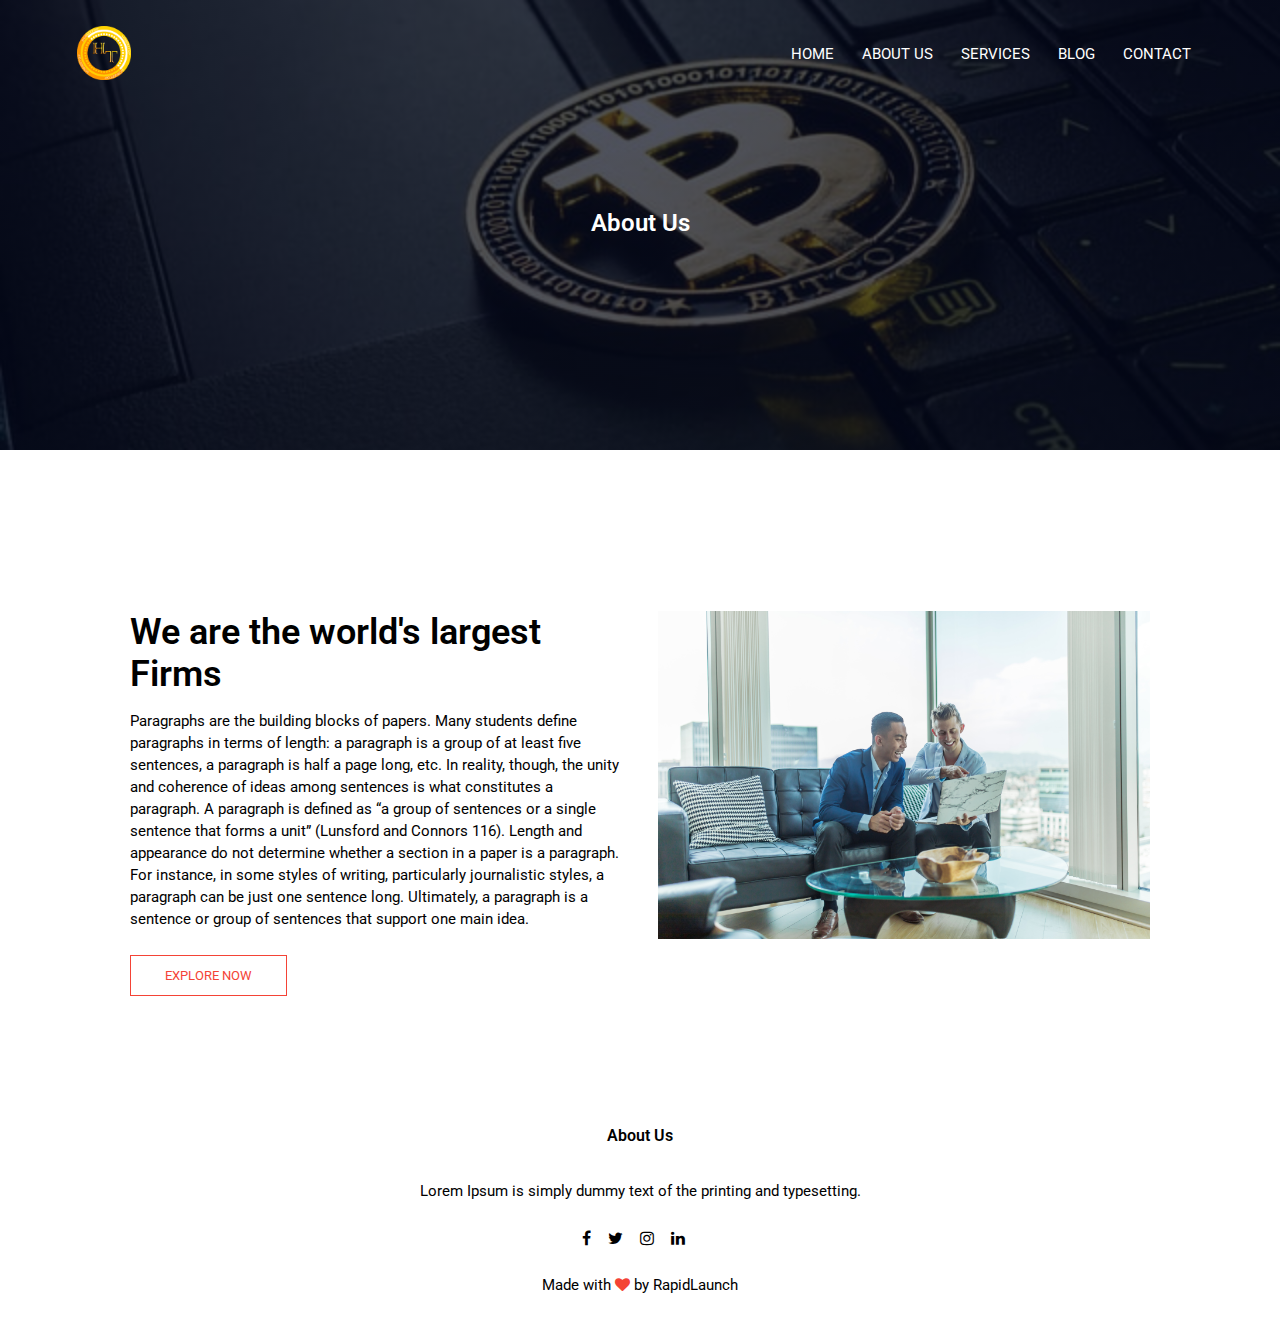
==== about.html @ 8cc2ea3a "Fourth Commit" ====
<!DOCTYPE html>
<html lang="en">
<head>
    <meta charset="UTF-8">
    <meta http-equiv="X-UA-Compatible" content="IE=edge">
    <meta name="viewport" content="width=device-width, initial-scale=1.0">
    <title>CryptoMLM</title>
    <link rel="stylesheet" href="style.css">
    <link rel="preconnect" href="https://fonts.gstatic.com">
    <link href="https://fonts.googleapis.com/css2?family=Roboto:wght@100;300;400;500;700;900&display=swap" rel="stylesheet">
    <link href="https://maxcdn.bootstrapcdn.com/font-awesome/4.2.0/css/font-awesome.min.css" rel="stylesheet">
</head>
<body>
    <section class="sub-header">
        <nav>
            <a href="index.html"><img src="images/logo.png" width= "50" height="50" alt=""></a>
            <div class="nav-links" id="nav-links">
                <i class="fa fa-times" onclick="hideMenu()"></i>
                <ul>
                    <li><a href="index.html">HOME</a></li>
                    <li><a href="about.html">ABOUT US</a></li>
                    <li><a href="services.html">SERVICES</a></li>
                    <li><a href="blog.html">BLOG</a></li>
                    <li><a href="contact.html">CONTACT</a></li>
                </ul>
            </div>
            <i class="fa fa-bars" onclick="showMenu()"></i>
        </nav>
        <h1>About Us</h1>
    </section>

    <!----------------------------about us content------------------------------>
    <section class="about-us">
        <div class="row">
            <div class="about-col">
                <h1>We are the world's largest Firms</h1>
                <p>
                    Paragraphs are the building blocks of papers. Many students define paragraphs in terms of length: a paragraph is a group of at least five sentences, a paragraph is half a page long, etc. In reality, though, the unity and coherence of ideas among sentences is what constitutes a paragraph. A paragraph is defined as “a group of sentences or a single sentence that forms a unit” (Lunsford and Connors 116). Length and appearance do not determine whether a section in a paper is a paragraph. For instance, in some styles of writing, particularly journalistic styles, a paragraph can be just one sentence long. Ultimately, a paragraph is a sentence or group of sentences that support one main idea.
                </p>
                <a href="" class="hero-btn red-btn">EXPLORE NOW</a>
            </div>
            <div class="about-col">
                <img src="images/about.jpg">
            </div>
        </div>
    </section>
    
    <!-------------------------------Footer---------------->
    <section class="footer">
        <h4>About Us</h4>
        <p>Lorem Ipsum is simply dummy text of the printing and typesetting.</p>
        <div class="icons">
            <i class="fa fa-facebook"></i>
            <i class="fa fa-twitter"></i>
            <i class="fa fa-instagram"></i>
            <i class="fa fa-linkedin"></i>
        </div>
        <p>Made with <i class="fa fa-heart"></i> by RapidLaunch</p>
    </section>

    <!--------------------JavaScript for Toggle Menu----------------------------------------->
    <script>
        var navLinks = document.getElementById("nav-links");
        function showMenu() {
            navLinks.style.right = "0";
        }
        function hideMenu() {
            navLinks.style.right = "-200px";
        }
    </script>
</body>
</html>
---- style.css ----
* {
  margin: 0;
  padding: 0;
  font-family: "Roboto", sans-serif;
}
.header {
  min-height: 100vh;
  width: 100%;
  background-image: linear-gradient(rgba(4, 9, 30, 0.7), rgba(4, 9, 30, 0.7)),
    url(images/executium-9pCV2MB65y8-unsplash.jpg);
  background-position: center;
  background-size: cover;
  position: relative;
}
nav {
  display: flex;
  padding: 2% 6%;
  justify-content: space-between;
  align-items: center;
}
nav img {
  width: 54px;
  height: 54px;
}
.nav-links {
  flex: 1;
  text-align: right;
}
.nav-links ul li {
  list-style: none;
  display: inline-block;
  padding: 8px 12px;
  position: relative;
}
.nav-links ul li a {
  color: #ffff;
  text-decoration: none;
  font-size: 15px;
}
.nav-links ul li::after {
  content: "";
  width: 0;
  height: 2px;
  background: #f44336;
  display: block;
  margin: auto;
  transition: 0.5s;
}
.nav-links ul li:hover::after {
  width: 100%;
}
.text-box {
  width: 90%;
  color: #ffff;
  position: absolute;
  top: 50%;
  left: 50%;
  transform: translate(-50%, -50%);
  text-align: center;
}
.text-box h1 {
  font-size: 62px;
}
.text-box p {
  margin: 10px 0 40px;
  font-size: 18px;
}
.hero-btn {
  display: inline-block;
  text-decoration: none;
  color: #ffff;
  border: 1px solid #ffff;
  padding: 12px 34px;
  font-size: 13px;
  background: transparent;
  cursor: pointer;
  position: relative;
}
.hero-btn:hover {
  border: 1px solid #f44336;
  background: #f44336;
  transition: 1s;
}
nav .fa {
  display: none;
}
@media (max-width: 700px) {
  .text-box h1 {
    font-size: 32px;
  }
  .text-box p {
    margin: 10px 0 40px;
    font-size: 16px;
  }
  .nav-links ul li {
    display: block;
  }
  .nav-links {
    position: fixed;
    background: #f44336;
    height: 100vh;
    width: 200px;
    top: 0;
    right: -200px;
    text-align: left;
    z-index: 2;
    transition: 1s;
  }
  nav .fa {
    display: block;
    color: #ffff;
    margin: 10px;
    font-size: 22px;
    cursor: pointer;
    padding: auto;
  }
  .nav-links ul {
    padding: 30px;
  }
}

/* -------- Content ------*/
.services {
  width: 80%;
  margin: auto;
  text-align: center;
  padding-top: 100px;
  padding-bottom: 100px;
}
h1 {
  font-size: 36px;
  font-weight: 600;
}
p {
  color: #000000;
  font-size: 15px;
  font-weight: 400;
  line-height: 22px;
  padding: 10px;
}
.row {
  margin-top: 5%;
  display: flex;
  justify-content: space-between;
}

.column {
  flex-basis: 31%;
  background: #fce1e1;
  border-radius: 10px;
  margin-bottom: 5%;
  padding: 20px 10px;
  box-sizing: border-box;
}
h3 {
  text-align: center;
  font-weight: 600;
  margin: 10px 0;
}
.column:hover {
  box-shadow: 0 0 12px 0px rgba(0, 0, 0, 0.2);
}

@media (max-width: 700px) {
  .row {
    flex-direction: column;
  }
}

/*---------------------newClass-----------*/

.newClass {
  width: 80%;
  margin: auto;
  text-align: center;
  padding-top: 50px;
}
.newClass-col {
  flex-basis: 32%;
  border-radius: 20px;
  margin-bottom: 30px;
  position: relative;
  overflow: hidden;
  height: 90%;
}
.newClass-col img {
  width: 100%;
  display: block;
}
.layer {
  background: transparent;
  height: 100%;
  width: 100%;
  position: absolute;
  top: 0;
  left: 0;
  transition: 0.5s;
}
.layer:hover {
  background: rgba(226, 0, 0, 0.7);
}
.layer h3 {
  width: 100%;
  font-weight: 500;
  color: #ffff;
  font-size: 26px;
  bottom: 0;
  left: 50%;
  transform: translateX(-50%);
  position: absolute;
  opacity: 0;
  transition: 0.5s;
}
.layer:hover h3 {
  bottom: 49%;
  opacity: 1;
}

/*---------------facilities---------------*/

.facilities {
  width: 80%;
  margin: auto;
  text-align: center;
  padding-top: 100;
}
.facilities-col {
  flex-basis: 31%;
  border-radius: 10px;
  margin-bottom: 5%;
  text-align: left;
}
.facilities-col img {
  width: 100%;
  border-radius: 10px;
}
.facilities-col p {
  padding: 0;
  text-align: center;
}
.facilities-col h3 {
  margin-top: 16px;
  margin-bottom: 15px;
  text-align: center;
}

/*------------------Tesimonial------------*/

.testimonials {
  width: 80%;
  margin: auto;
  padding-top: 100px;
  text-align: center;
}
.testimonials-col {
  flex-basis: 44%;
  border-radius: 10px;
  margin-bottom: 5%;
  text-align: left;
  background: #fff3f3;
  padding: 25px;
  cursor: pointer;
  display: flex;
}
.testimonials-col img {
  height: 50px;
  width: 50px;
  margin-left: 5px;
  margin-right: 30px;
  border-radius: 50%;
}
.testimonials-col p {
  padding: 0;
}
.testimonials-col h3 {
  margin-top: 15px;
  text-align: left;
}
.testimonials-col .fa {
  color: #f44336;
}
@media (max-width: 700px) {
  .testimonials-col img {
    margin-left: 0px;
    margin-right: 15px;
  }
}

/*----------cta------*/
.cta {
  margin: 100px auto;
  width: 80%;
  background-image: linear-gradient(rgba(0, 0, 0, 0.7), rgba(0, 0, 0, 0.7)),
    url(images/banner.jpg);
  background-position: center;
  background-size: cover;
  border-radius: 10px;
  text-align: center;
  padding: 100px 0;
}
.cta h1 {
  color: #ffff;
  margin-bottom: 40px;
  padding: 0;
}
@media (max-width: 700px) {
  .cta h1 {
    font-size: 24px;
  }
}

/*------------Footer-----------------*/
.footer {
  width: 100%;
  text-align: center;
  padding: 30px 0;
}
.footer h4 {
  margin-bottom: 25px;
  margin-top: 20px;
  font-weight: 600;
}
.icons .fa {
  /*color: #f44336;8*/
  margin: 0 13px 0 0;
  cursor: pointer;
  padding: 18px 0;
}
.fa-heart {
  color: #f44336;
}

/*--------------About Us Page --------------------*/
.sub-header {
  height: 50vh;
  width: 100%;
  background-image: linear-gradient(rgba(4, 9, 30, 0.7), rgba(4, 9, 30, 0.7)),
    url(images/banner.jpg);
  background-position: center;
  background-size: cover;
  text-align: center;
  color: #ffff;
}
.sub-header h1 {
  margin-top: 100px;
}
.about-us {
  width: 80%;
  margin: auto;
  padding-top: 80px;
  padding-bottom: 50px;
}
.about-col {
  flex-basis: 48%;
  padding: 30px 2px;
}
.about-col img {
  width: 100%;
}
.about-col h1 {
  padding-top: 0;
}
.about-col p {
  padding: 15px 0 25px;
}
.red-btn {
  border: 1px solid #f44336;
  background: transparent;
  color: #f44336;
}
.red-btn:hover {
  color: #ffffff;
}

/*----------blog-content---------------*/

.blog-content {
  width: 80%;
  margin: auto;
  padding: 60px 0;
}
.blog-left {
  flex-basis: 65%;
}
.blog-left img {
  width: 100%;
}
.blog-left h2 {
  color: #222;
  font-weight: 600;
  margin: 30px 0;
}
.blog-left p {
  color: #999;
  padding: 0;
}
.blog-right {
  flex-basis: 32%;
}
.blog-right h3 {
  background: #f44336;
  color: #ffffff;
  padding: 7px 0;
  font-size: 16px;
  margin-bottom: 20px;
}
.blog-right div {
  display: flex;
  align-items: center;
  justify-content: space-between;
  color: #555;
  padding: 8px;
  box-sizing: border-box;
}

.comment-box {
  border: 1px solid #ccc;
  margin: 50px 0;
  padding: 10px 20px;
}

.comment-box h3 {
  text-align: left;
}

.comment-form input,
.comment-form textarea {
  width: 100%;
  padding: 10px;
  margin: 15px 0;
  box-sizing: border-box;
  border: none;
  outline: none;
  background: #f0f0f0;
}
.comment-form button {
  margin: 10px 0;
}

@media (min-width: 700px) {
  .sub-header h1 {
    font-size: 24px;
  }
}
/*-----------------Contact Us----------------------*/

.location {
  width: 80%;
  margin: auto;
  padding: 80px 0;
}
.location iframe {
  width: 100%;
}
.contact-us {
  width: 80%;
  margin: auto;
}
.contact-col {
  flex-basis: 48%;
  margin-bottom: 30px;
}
.contact-col div {
  display: flex;
  align-items: center;
  margin-bottom: 40px;
}
.contact-col div .fa {
  font-size: 28px;
  color: #f44336;
  margin: 10px;
  margin-right: 30px;
}
.contact-col div p {
  padding: 0;
}
.contact-col div h5 {
  font-size: 18px;
  margin-bottom: 5px;
  color: #555;
  font-weight: 400;
}
.contact-col input,
.contact-col textarea {
  width: 100%;
  padding: 15px;
  margin-bottom: 17px;
  outline: none;
  border: 1px solid #ccc;
  box-sizing: border-box;
}
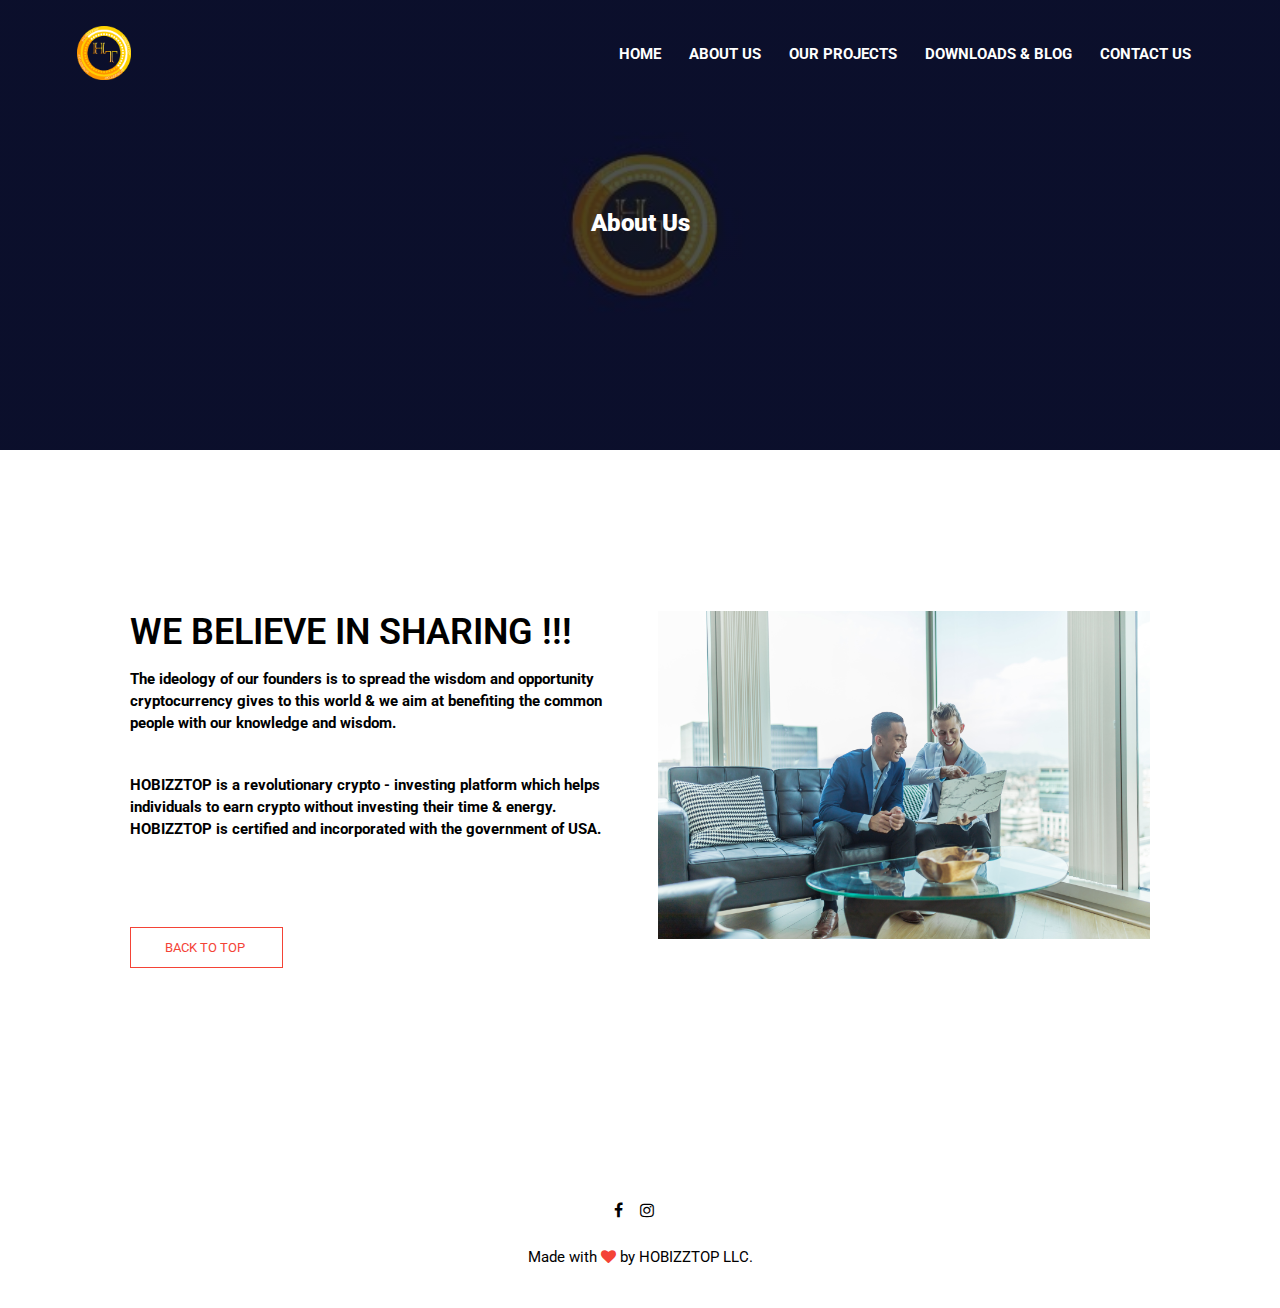
==== commit 0f3a024b: "After Dreamweaver Commit" ====
--- a/about.html
+++ b/about.html
@@ -4,7 +4,7 @@
     <meta charset="UTF-8">
     <meta http-equiv="X-UA-Compatible" content="IE=edge">
     <meta name="viewport" content="width=device-width, initial-scale=1.0">
-    <title>CryptoMLM</title>
+    <title>HOBIZZTOP LLC.</title>
     <link rel="stylesheet" href="style.css">
     <link rel="preconnect" href="https://fonts.gstatic.com">
     <link href="https://fonts.googleapis.com/css2?family=Roboto:wght@100;300;400;500;700;900&display=swap" rel="stylesheet">
@@ -17,27 +17,27 @@
             <div class="nav-links" id="nav-links">
                 <i class="fa fa-times" onclick="hideMenu()"></i>
                 <ul>
-                    <li><a href="index.html">HOME</a></li>
-                    <li><a href="about.html">ABOUT US</a></li>
-                    <li><a href="services.html">SERVICES</a></li>
-                    <li><a href="blog.html">BLOG</a></li>
-                    <li><a href="contact.html">CONTACT</a></li>
+                    <li><a href="index.html"><strong>HOME</strong></a></li>
+                    <li><a href="about.html"><strong>ABOUT US</strong></a></li>
+                    <li><a href="services.html"><strong>OUR PROJECTS</strong></a></li>
+                    <li><a href="blog.html"><strong>DOWNLOADS &amp; BLOG</strong></a></li>
+                    <li><a href="contact.html"><strong>CONTACT US</strong></a></li>
                 </ul>
             </div>
             <i class="fa fa-bars" onclick="showMenu()"></i>
         </nav>
-        <h1>About Us</h1>
+        <h1><strong>About Us</strong></h1>
     </section>
 
     <!----------------------------about us content------------------------------>
     <section class="about-us">
         <div class="row">
             <div class="about-col">
-                <h1>We are the world's largest Firms</h1>
-                <p>
-                    Paragraphs are the building blocks of papers. Many students define paragraphs in terms of length: a paragraph is a group of at least five sentences, a paragraph is half a page long, etc. In reality, though, the unity and coherence of ideas among sentences is what constitutes a paragraph. A paragraph is defined as “a group of sentences or a single sentence that forms a unit” (Lunsford and Connors 116). Length and appearance do not determine whether a section in a paper is a paragraph. For instance, in some styles of writing, particularly journalistic styles, a paragraph can be just one sentence long. Ultimately, a paragraph is a sentence or group of sentences that support one main idea.
-                </p>
-                <a href="" class="hero-btn red-btn">EXPLORE NOW</a>
+              <h1>WE BELIEVE IN SHARING !!!&nbsp;</h1>
+              <p><strong> The ideology of our founders is to spread the wisdom and opportunity cryptocurrency gives to this world &amp; we aim at benefiting the common people with our knowledge and wisdom.</strong></p>
+              <p><strong>HOBIZZTOP is a revolutionary crypto - investing platform which helps individuals to earn crypto without investing their time &amp; energy. HOBIZZTOP is certified and incorporated with the government of USA.&nbsp;</strong> &nbsp;</p>
+<p>&nbsp;</p>
+<a href="" class="hero-btn red-btn">BACK TO TOP&nbsp;</a>
             </div>
             <div class="about-col">
                 <img src="images/about.jpg">
@@ -47,15 +47,15 @@
     
     <!-------------------------------Footer---------------->
     <section class="footer">
-        <h4>About Us</h4>
-        <p>Lorem Ipsum is simply dummy text of the printing and typesetting.</p>
+        <h4>&nbsp;</h4>
+        <p>&nbsp;</p>
         <div class="icons">
             <i class="fa fa-facebook"></i>
-            <i class="fa fa-twitter"></i>
+           
             <i class="fa fa-instagram"></i>
-            <i class="fa fa-linkedin"></i>
+           
         </div>
-        <p>Made with <i class="fa fa-heart"></i> by RapidLaunch</p>
+        <p>Made with <i class="fa fa-heart"></i> by HOBIZZTOP LLC.</p>
     </section>
 
     <!--------------------JavaScript for Toggle Menu----------------------------------------->
--- a/style.css
+++ b/style.css
@@ -3,14 +3,19 @@
   padding: 0;
   font-family: "Roboto", sans-serif;
 }
+em {
+  color: blue;
+  font-style: normal;
+}
 .header {
   min-height: 100vh;
   width: 100%;
   background-image: linear-gradient(rgba(4, 9, 30, 0.7), rgba(4, 9, 30, 0.7)),
-    url(images/executium-9pCV2MB65y8-unsplash.jpg);
+    url("images/headerback.png");
   background-position: center;
   background-size: cover;
   position: relative;
+  object-fit: cover;
 }
 nav {
   display: flex;
@@ -60,10 +65,12 @@
 }
 .text-box h1 {
   font-size: 62px;
+  color: #ffff;
 }
 .text-box p {
   margin: 10px 0 40px;
   font-size: 18px;
+  color: #ffff;
 }
 .hero-btn {
   display: inline-block;
@@ -118,8 +125,68 @@
     padding: 30px;
   }
 }
-
-/* -------- Content ------*/
+/*------------------Features-------------------*/
+.features {
+  padding-top: -20;
+  padding-bottom: 0;
+  top: -60px;
+  position: relative;
+  z-index: 10;
+}
+.container {
+  padding-right: 15px;
+  padding-left: 15px;
+  margin-right: auto;
+  margin-left: auto;
+}
+.features-row {
+  background: #1d1d4b;
+  padding: 5px 5px 5px 5px;
+  margin-left: 0;
+  margin-right: 0;
+}
+.features-box {
+  position: relative;
+  min-height: 1px;
+  padding-right: 15px;
+  padding-left: 15px;
+}
+.feature-box .feature-icon {
+  display: inline-block;
+}
+.feature-box .feature-icon img {
+  width: 50px;
+  vertical-align: initial;
+}
+.feature-box .feature-box-content {
+  margin-left: 10px;
+}
+.feature-box .feature-box-content h3 {
+  color: #fff;
+  margin: 0 0 0px 0;
+  line-height: normal;
+  font-size: 18px;
+}
+.feature-box .feature-box-content p {
+  color: #fff;
+  font-size: 14px;
+  line-height: 15px;
+  color: #ddd;
+}
+
+@media (min-width: 768px) {
+  .container {
+    width: 750px;
+  }
+  .features-row {
+    padding-bottom: 10px;
+  }
+  .feature-box {
+    clear: both;
+    margin-bottom: 40px;
+  }
+}
+/* -------- Services ------*/
 .services {
   width: 80%;
   margin: auto;
@@ -146,19 +213,20 @@
 
 .column {
   flex-basis: 31%;
-  background: #fce1e1;
+  background: #1d1d4b;
   border-radius: 10px;
   margin-bottom: 5%;
   padding: 20px 10px;
   box-sizing: border-box;
 }
 h3 {
-  text-align: center;
-  font-weight: 600;
+  color: antiquewhite;
+  text-align: center;
+  font-weight: 600; 
   margin: 10px 0;
 }
 .column:hover {
-  box-shadow: 0 0 12px 0px rgba(0, 0, 0, 0.2);
+  box-shadow: 0 0 12px 0px rgba(0, 0, 1, 0.2);
 }
 
 @media (max-width: 700px) {
@@ -257,17 +325,18 @@
   border-radius: 10px;
   margin-bottom: 5%;
   text-align: left;
-  background: #fff3f3;
+  background: #1d1d4b;
   padding: 25px;
   cursor: pointer;
   display: flex;
 }
 .testimonials-col img {
+  width: 100px;
   height: 50px;
-  width: 50px;
   margin-left: 5px;
   margin-right: 30px;
   border-radius: 50%;
+  object-fit: cover;
 }
 .testimonials-col p {
   padding: 0;
@@ -277,7 +346,7 @@
   text-align: left;
 }
 .testimonials-col .fa {
-  color: #f44336;
+  color: #FFFFFF;
 }
 @media (max-width: 700px) {
   .testimonials-col img {
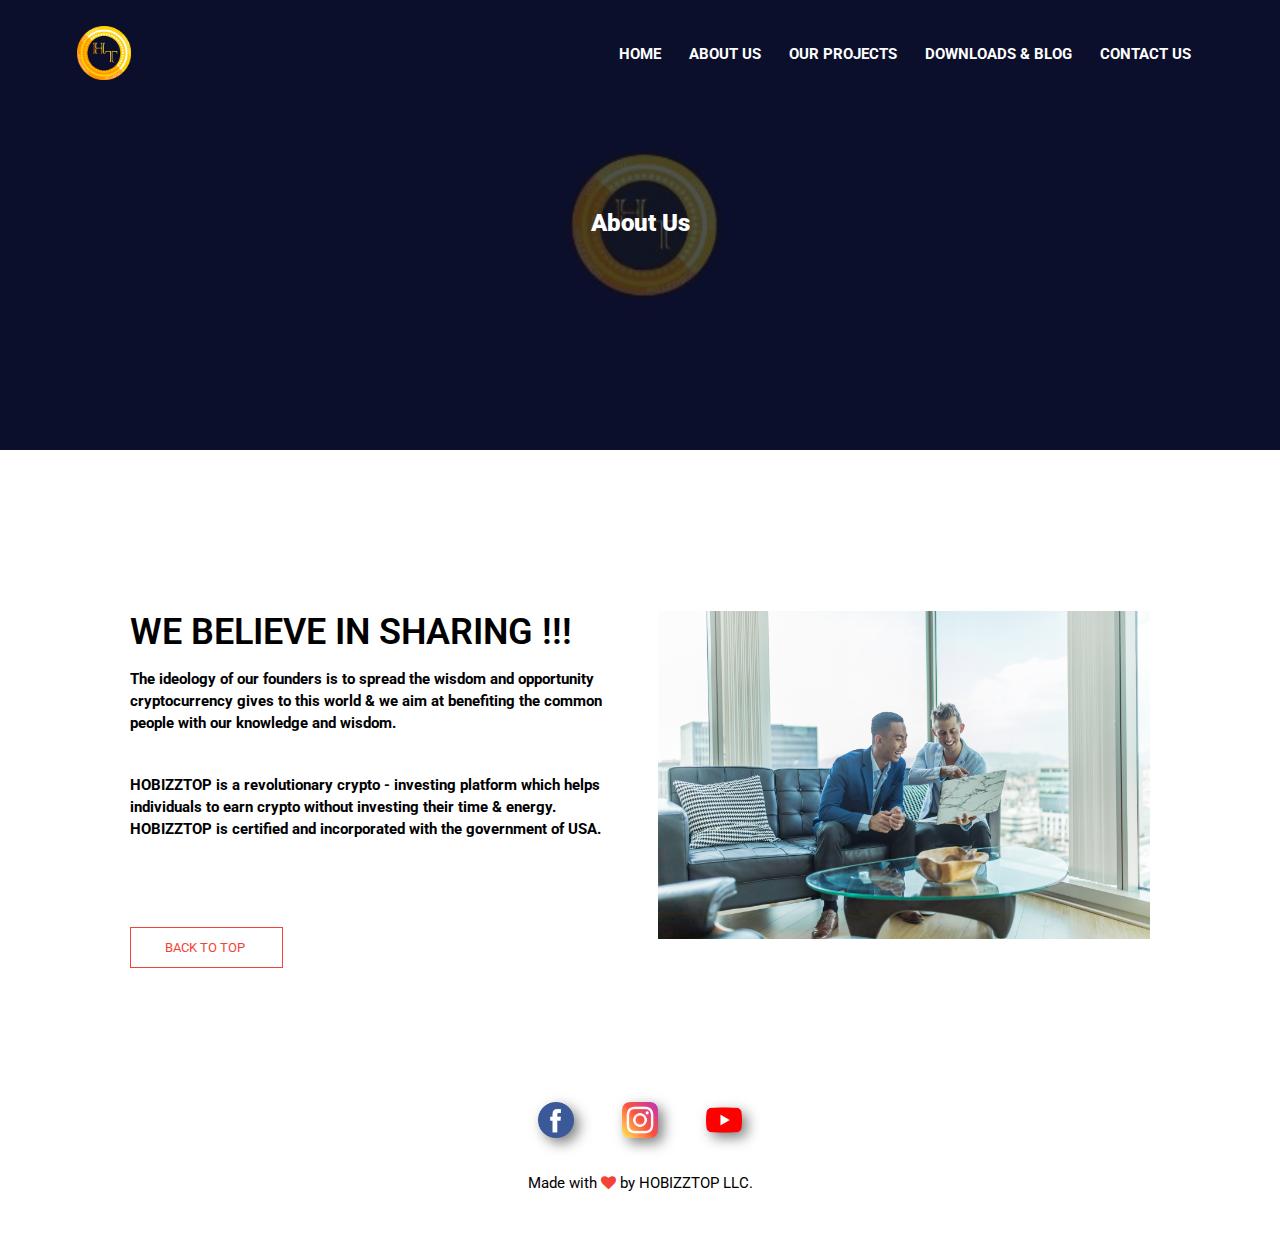
==== commit 46f767c0: "Commit 123" ====
--- a/about.html
+++ b/about.html
@@ -47,17 +47,25 @@
     
     <!-------------------------------Footer---------------->
     <section class="footer">
-        <h4>&nbsp;</h4>
-        <p>&nbsp;</p>
-        <div class="icons">
-            <i class="fa fa-facebook"></i>
-           
-            <i class="fa fa-instagram"></i>
-           
-        </div>
-        <p>Made with <i class="fa fa-heart"></i> by HOBIZZTOP LLC.</p>
+      <div class="icons">
+        <a href="https://m.facebook.com/pages/category/Currency-Exchange/Hobizztop-LLC-106910361539503/" target="_blank">
+          <span>
+             <img src="images/facebook.png" alt="icon" style="width:60px;">
+          </span>
+        </a>
+        <a href="https://www.instagram.com/hobizztopcrypto/" target="_blank">
+          <span>
+            <img src="images/instagram.png" alt="icon" style="width:60px;">
+          </span>
+        </a>
+        <a href="https://www.youtube.com/channel/UCTT58vsrwBj1dHUID7MBRJA" target="_blank">
+          <span>
+            <img src="images/youtube.png" alt="icon" style="width:60px;">
+          </span>
+        </a>
+      </div>
+      <p>Made with <i class="fa fa-heart"></i> by HOBIZZTOP LLC.</p>
     </section>
-
     <!--------------------JavaScript for Toggle Menu----------------------------------------->
     <script>
         var navLinks = document.getElementById("nav-links");
--- a/style.css
+++ b/style.css
@@ -46,7 +46,7 @@
   content: "";
   width: 0;
   height: 2px;
-  background: #f44336;
+  background: #ffcc00;
   display: block;
   margin: auto;
   transition: 0.5s;
@@ -84,8 +84,8 @@
   position: relative;
 }
 .hero-btn:hover {
-  border: 1px solid #f44336;
-  background: #f44336;
+  border: 1px solid #ffcc00;
+  background: #ffcc00;
   transition: 1s;
 }
 nav .fa {
@@ -125,65 +125,84 @@
     padding: 30px;
   }
 }
+
 /*------------------Features-------------------*/
-.features {
-  padding-top: -20;
-  padding-bottom: 0;
-  top: -60px;
-  position: relative;
-  z-index: 10;
-}
-.container {
-  padding-right: 15px;
-  padding-left: 15px;
-  margin-right: auto;
-  margin-left: auto;
-}
-.features-row {
+.parent-div {
+  width: 100vw;
+  height: auto;
+  background: white;
+  display: flex;
+  justify-content: center;
+  align-items: center;
+}
+
+.child-div {
+  width: 80vw;
+  height: auto;
   background: #1d1d4b;
-  padding: 5px 5px 5px 5px;
-  margin-left: 0;
-  margin-right: 0;
-}
-.features-box {
-  position: relative;
-  min-height: 1px;
-  padding-right: 15px;
-  padding-left: 15px;
-}
-.feature-box .feature-icon {
-  display: inline-block;
-}
-.feature-box .feature-icon img {
-  width: 50px;
-  vertical-align: initial;
-}
-.feature-box .feature-box-content {
-  margin-left: 10px;
-}
-.feature-box .feature-box-content h3 {
-  color: #fff;
-  margin: 0 0 0px 0;
-  line-height: normal;
-  font-size: 18px;
-}
-.feature-box .feature-box-content p {
-  color: #fff;
-  font-size: 14px;
-  line-height: 15px;
-  color: #ddd;
-}
-
-@media (min-width: 768px) {
-  .container {
-    width: 750px;
-  }
-  .features-row {
-    padding-bottom: 10px;
-  }
-  .feature-box {
-    clear: both;
-    margin-bottom: 40px;
+  border-radius: 20px;
+  
+}
+
+.wrapper {
+  padding: 10px;
+  max-width: 90%;
+  width: 90%;
+  margin: auto;
+}
+
+.wrapper .columns {
+  display: flex;
+  flex-flow: row wrap;
+  justify-content: center;
+}
+
+.wrapper .column {
+  flex: 1;
+  margin: 10px 20px;
+  padding: 5px;
+  &:first-child { margin-left: 0; }
+  &:last-child { margin-right: 0; }
+  
+}
+
+.child-div:hover {
+  box-shadow: 0 0 12px 0px rgba(0, 0, 1, 0.2);
+}
+
+.wrapper h2 {
+  padding: 10px;
+  text-align: center;
+  font-size: 20px;
+  color: #ffffff;
+}
+
+
+.wrapper p {
+  text-align: center;
+  font-size: 12;
+  color: #ffffff;
+}
+
+
+@media screen and (max-width: 980px) {
+  .columns .column {
+    margin-bottom: 5px;
+    flex-basis: 40%;
+    &:nth-last-child(2) {
+      margin-right: 0;
+    }
+    &:last-child {
+      flex-basis: 100%;
+      margin: 0;
+    }
+  }
+}
+
+@media screen and (max-width: 680px) {
+  .columns .column {
+    flex-basis: 100%;
+    margin: 0 0 5px 0;
   }
 }
 /* -------- Services ------*/
@@ -211,7 +230,7 @@
   justify-content: space-between;
 }
 
-.column {
+.services .column {
   flex-basis: 31%;
   background: #1d1d4b;
   border-radius: 10px;
@@ -225,7 +244,7 @@
   font-weight: 600; 
   margin: 10px 0;
 }
-.column:hover {
+.services .column:hover {
   box-shadow: 0 0 12px 0px rgba(0, 0, 1, 0.2);
 }
 
@@ -345,6 +364,9 @@
   margin-top: 15px;
   text-align: left;
 }
+.testimonials-col h4 {
+  color: #FFFFFF;
+}
 .testimonials-col .fa {
   color: #FFFFFF;
 }
@@ -558,3 +580,22 @@
   border: 1px solid #ccc;
   box-sizing: border-box;
 }
+
+/*----------------------------Footer------------------------*/
+.icons {
+  display: flex;
+  justify-content: center;
+  align-items: center;
+}
+.icons a{
+  height: 36px;
+  width: 36px;
+  align-items: center;
+  margin: 24px;
+  justify-content: center;
+}
+.icons a img{
+  max-width: 100%;
+  height: auto;
+  filter: drop-shadow(0.35rem 0.35rem 0.4rem rgba(0, 0, 0, 0.5));
+}